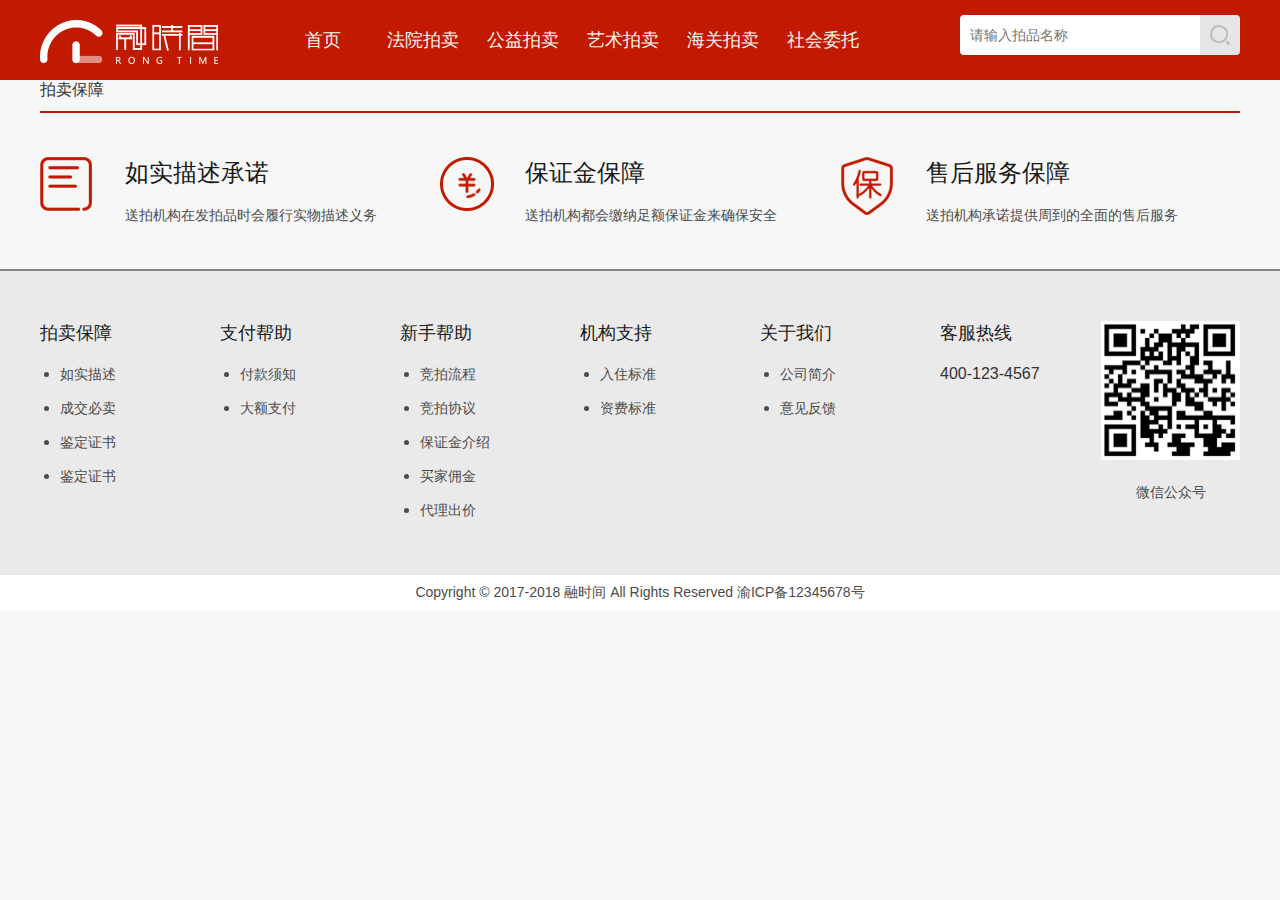
==== about.html @ 39fc0f84 "剩下最后两个页面" ====
<!DOCTYPE html>
<html lang="en">
<head>
    <meta charset="UTF-8">
    <title>列表页</title>
    <link href="./css/common.css" type="text/css" rel="stylesheet">
    <link href="./css/pc.css" type="text/css" rel="stylesheet">
    <script type="text/javascript" src="js/jquery.js"></script>
    <script type="text/javascript" src="js/pc.js"></script>
</head>
<body>
<!--顶部菜单-->
<div class="index-top">
    <div class="ke-grid">
        <div class="logo">
            <img src="img/logo.png">
        </div>
        <ul class="menu">
            <li>
                <a href="">首页</a>
            </li>
            <li>
                <a href="">法院拍卖</a>
            </li>
            <li>
                <a href="">公益拍卖</a>
            </li>
            <li>
                <a href="">艺术拍卖</a>
            </li>
            <li>
                <a href="">海关拍卖</a>
            </li>
            <li>
                <a href="">社会委托</a>
            </li>
        </ul>
        <div class="search ">
            <input placeholder="请输入拍品名称"><button class="ke-btn"></button>
        </div>
    </div>
</div>
<!--关于我们-->
<div class="ke-grid about-min clearfix">
    <ul class="about-left">
       <li class="active">
           <span>拍卖保障</span>
       </li>
    </ul>
</div>
<!--foot底部-->
<div class="ke-grid">
    <ul class="goods-sure">
        <li class="clearfix">
            <img src="img/3.png">
            <div class="goods-desc">
                <h3>如实描述承诺</h3>
                <P>送拍机构在发拍品时会履行实物描述义务</P>
            </div>
        </li>
        <li class="clearfix">
            <img src="img/2.png">
            <div class="goods-desc">
                <h3>保证金保障</h3>
                <P>送拍机构都会缴纳足额保证金来确保安全</P>
            </div>
        </li>
        <li class="clearfix">
            <img src="img/4.png">
            <div class="goods-desc">
                <h3>售后服务保障</h3>
                <P>送拍机构承诺提供周到的全面的售后服务</P>
            </div>
        </li>
    </ul>
</div>
<div class="foot">
    <div class="ke-grid foot-min">
        <ul class="foot-list clearfix">
            <li class="foot-item">
                <h3>拍卖保障</h3>
                <ul>
                    <li>
                        <a href="">如实描述</a>
                    </li>
                    <li>
                        <a href="">成交必卖</a>
                    </li>
                    <li>
                        <a href="">鉴定证书</a>
                    </li>
                    <li>
                        <a href="">鉴定证书</a>
                    </li>
                </ul>
            </li>
            <li class="foot-item">
                <h3>支付帮助</h3>
                <ul>
                    <li>
                        <a href="">付款须知</a>
                    </li>
                    <li>
                        <a href="">大额支付</a>
                    </li>
                </ul>
            </li>
            <li class="foot-item">
                <h3>新手帮助</h3>
                <ul>
                    <li>
                        <a href="">竞拍流程</a>
                    </li>
                    <li>
                        <a href="">竞拍协议</a>
                    </li>
                    <li>
                        <a href="">保证金介绍</a>
                    </li>
                    <li>
                        <a href="">买家佣金</a>
                    </li>
                    <li>
                        <a href="">代理出价</a>
                    </li>

                </ul>
            </li>
            <li class="foot-item">
                <h3>机构支持</h3>
                <ul>
                    <li>
                        <a href="">入住标准</a>
                    </li>
                    <li>
                        <a href="">资费标准</a>
                    </li>
                </ul>
            </li>
            <li class="foot-item">
                <h3>关于我们</h3>
                <ul>
                    <li>
                        <a href="">公司简介</a>
                    </li>
                    <li>
                        <a href="">意见反馈</a>
                    </li>
                </ul>
            </li>
            <li class="foot-item">
                <h3>客服热线</h3>
                <p>400-123-4567</p>
            </li>
        </ul>
        <div class="ecode">
            <img src="img/ecode.png">
            <p>微信公众号</p>
        </div>
    </div>
    <div class="foot-massage">
        Copyright © 2017-2018 融时间 All Rights Reserved 渝ICP备12345678号
    </div>
</div>
</body>
</html>
---- css/common.css ----
html, body, div, span, applet, object, iframe, h1, h2, h3, h4, h5, h6, p, blockquote, pre,
a, abbr, acronym, address, big, cite, code, del, dfn, em, img, ins, kbd, q, s, samp,
small, strike, strong, sub, sup, tt, var, b, u, i, center, dl, dt, dd, ol, ul, li,
fieldset, form, label, legend, table, caption, tbody, tfoot, thead, tr, th, td,
article, aside, canvas, details, figcaption, figure, footer, header, hgroup, menu, nav, section, summary,
time, mark, audio, video, input,button  {
    margin: 0;
    padding: 0;
    border: none;
    outline: 0;
    font-size: 100%;
    font: inherit;
    vertical-align: baseline;
    /*//-webkit-tap-highlight-color:rgba(255,255,255,0.2); //屏蔽点击元素时出现的阴影*/
    /*-webkit-appearance:none; //屏蔽输入框内阴影*/
}
html, body, form, fieldset, p, div, h1, h2, h3, h4, h5, h6 {
    -webkit-text-size-adjust: none;
}
article, aside, details, figcaption, figure, footer, header, hgroup, menu, nav, section {
    display: block;
}

body {
    font-family: "microsoft yahei","Helvetica Neue", Helvetica, STHeiti, sans-serif;;
    color: #333;
}

ol, ul {
    list-style: none;
}

blockquote, q {
    quotes: none;
}

blockquote:before, blockquote:after, q:before, q:after {
    content: '';
    content: none;
}

ins {
    text-decoration: none;
}

del {
    text-decoration: line-through;
}

table {
    border-collapse: collapse;
    border-spacing: 0;
}
a{
    text-decoration: none;
    color: #000;
    -webkit-tap-highlight-color: rgba(0,0,0,0);
}
button{
    border: none;
    outline: 0 none;
}
.clearfix:after {
    clear: both;
}
.clearfix:before, .clearfix:after {
    display: table;
    content: "";
    line-height: 0;
}
body {
    min-width: 320px;
}
.hide{
    display: none !important;
}
.fl{
    float: left;
}
.fr{
    float: right;
}
.over{
    overflow: hidden;
    white-space: nowrap;
    text-overflow: ellipsis;
}
.over-two{
    display: -webkit-box;
    -webkit-line-clamp: 2;
    -webkit-box-orient: vertical;
    overflow: hidden;
    text-overflow: ellipsis;
}
.f-box{
    display: -webkit-box;
    display: -moz-box;
    display: -webkit-flex;
    display: flex;
}
.flex-item {
    display: block;
    -webkit-box-flex: 1;
    -moz-box-flex: 1;
    -webkit-flex: 1;
    -ms-flex: 1;
    flex: 1;
    min-width: 1px;
}
.ke-grid {
    width: 1200px;
    margin: 0 auto;
}
---- css/pc.css ----
body{
    background: #f7f7f7;
}
.index-top{
    width: 100%;
    height: 80px;
    background: #c21a00;
    min-width: 1200px;
}
.index-top .ke-grid{
    height: 100%;
}
.logo, .menu, .search{
    display: inline-block;
    font-size: 0;
    height: 80px;
    float: left;
    line-height: 80px;
}
.logo{
    margin-right: 55px;
}
.logo img{
    margin-top: 20px;
    display: block;
    height: 44px;
    width: 178px;
}
.menu{
    font-size: 0;
    height: 100%;
    line-height: 100%;
}
.menu li{
    display: inline-block;
    width: 100px;
}
.menu li a{
    display: block;
    color: #f5f5f5;
    font-size: 18px;
    text-align: center;
    height: 80px;
    line-height: 80px;
}
.search{
    float: right;
}
.search input{
    width: 220px;
    height: 20px;
    line-height: 20px;
    border-radius: 4px 0 0 4px;
    border: none;
    color: #999999;
    font-size: 14px;
    padding: 10px;
}
.search button{
    width: 40px;
    height: 40px;
    padding: 10px 0;
    border-radius: 0 4px 4px 0;
    float: right;
    margin-top: 15px;
    border: none;
    background: url("../img/search.png") center no-repeat  #e6e6e6;
    background-size: 20px 20px;
}
.list-choose{
    margin: 20px auto;
    border: 1px solid #f0f0f0;
    overflow: hidden;
    border-radius: 4px;
    background: #fafafa;
}
.list-item{
    border-bottom: 1px solid #f0f0f0;
}
.list-item .item-left{
    width: 130px;
    height: 50px;
    text-align: center;
    font-size: 14px;
    color: #808080;
    background: #fafafa;
    line-height: 50px;
    float: left;
}
.item-right{
    width: 1069px;
    background: #fff;
    float: right;
    border-left: 1px solid #f0f0f0;
}
.item-right li{
    display: inline-block;
    margin-left: 25px;
}
.item-right li a{
    cursor: pointer;
    display: block;
    width: 100%;
    height: 24px;
    color: #808080;
    font-size: 14px;
    line-height: 26px;
    padding: 5px 10px;
    text-align: center;
    border-radius: 4px;
    margin: 7px 0;
}
.item-right .active{
    background:#c21a00;
    color: #fff;
}
.list-min{
    margin-right: -20px;
}
.list-min-item{
    padding: 20px;
    background: #fff;
    width: 550px;
    margin: 0 20px 20px 0;
    float: left;
    border-radius: 4px;
}
.list-min-item img{
    width: 205px;
    height: 155px;
    float: left;
}
.list-min-desc{
    padding-left: 225px;
}
.list-min-desc .title{
    color:#1a1a1a;
    font-size: 20px;
    height: 47px;
    overflow: hidden;
    line-height: 25px;
}
.list-pic .pic em{
    font-size: 36px;
    color: #c21a00;
}
.list-pic .pic i{
     color: #c21a00;
 }
.list-pic .pic {
   margin-top: 27px;
}
.list-pic .time {
    margin-top: 22px;
}
.list-pic {
    font-size: 14px;
    color: #4c4c4c;
}
.goods-sure li{
    width: 33%;
    font-size: 0;
    display: inline-block;
}
.goods-sure li img{
    display: block;
    float: left;
}
.goods-desc{
    padding-left: 85px;
}
.goods-desc h3{
    font-size: 24px;
    color: #1a1a1a;
}
.goods-desc p{
    font-size: 14px;
    margin-top: 18px;
    color: #4c4c4c;
}
.goods-sure{
    margin-top: 10px;
    border-top:2px solid  #c21a00;
    padding: 44px 0;
}
.foot{
    background: #eaeaea;
    border-top: 2px solid #848484;
    width: 100%;
    min-width: 1200px;
    padding: 50px 0 0 0;
}
.foot-massage{
    font-size: 14px;
    color: #4c4c4c;
    text-align: center;
    width: 100%;
    background: #ffffff;
    min-width: 1200px;
    height: 35px;
    line-height: 35px;
}
.foot-list .foot-item{
    width: 90px;
    display: block;
    float: left;
    margin-right: 90px;
}
.foot-list .foot-item h3{
    font-size: 18px;
    color: #1a1a1a;
    margin-bottom: 20px;
}
.foot-list .foot-item a{
    font-size: 14px;
    color: #4c4c4c;
    margin-bottom: 15px;
    display: block;
}
.foot-list{
    padding-bottom: 40px;
}
.foot-item ul{
    list-style: disc;
    padding-left: 20px;
    color: #4c4c4c;
}
.foot-item p{
    width: 106px;
}
.ecode{
    width: 139px;
    height: 139px;
    position: absolute;
    top: 0;
    right: 0;
}
.ecode img{
    width: 139px;
    height: 139px;
}
.ecode p{
    color: #4c4c4c;
    font-size: 14px;
    margin-top: 20px;
    text-align: center;
}
.foot-min{
    position: relative;
}
.slider .swiper-container img{
    width: 100%;
    min-width: 1200px;
    height: 386px;
}
.slider{
    width: 100%;
    min-width: 1200px;
    margin-bottom: 30px;
    position: relative;
}
.swiper-pagination-bullet-active{
    background:#c21a00!important;
}
.swiper-pagination-bullet{
    background:#fff;
}
.index-menu{
    position: absolute;
    left: 0;
    top: 0;
    width: 220px;
    background: #ab1700;
    z-index: 100;
    height: 386px;
    overflow: hidden;
}
.index-menu-p{
    position: relative;
}
.index-menu li{
    border-bottom: 1px solid #b42f1a;
}
.index-menu li a{
    display: block;
    padding: 0 20px;
    height: 42px;
    line-height: 42px;
}
.index-menu li a img{
    width: 20px;
    height: auto;
    float: left;
    margin-top: 15px;
}
.index-menu li a div{
    height: 42px;
    line-height: 42px;
    padding-left: 35px;
    color: #f5f5f5;
    font-size: 14px;
}
.index-menu li a div i{
    display: block;
    width: 6px;
    height: 12px;
    float: right;
    margin-top: 15px;
    background: url("../img/go.png") no-repeat center;
}
.index-biao{
    margin: 30px auto 20px auto;
    border-bottom: 2px solid #c21a00;
}
.index-biao img{
    height: 30px;
    margin-bottom: 15px;
}
.index-top .active{
    background: #ab1700;
}
.court-home{
    margin: 30px auto;
}
.court-home img{
    height: 100px;
    width: 100px;
    display: block;
    border-radius: 50%;
    float: left;
}
.court-home .court-desc{
    padding-left: 127px;
}
.court-home .court-desc h2{
    font-size: 18px;
    color: #1a1a1a;
    margin: 25px 0;
}
.court-home .court-desc p{
    font-size: 12px;
    color: #666;
}
.court-home .court-desc i{
    display: block;
    width: 20px;
    height: 15px;
    background: url("../img/paper.png") center no-repeat;
    background-size: 13px auto;
    float: left;
    margin-right: 5px;
}
.court-url{
    height: 48px;
    line-height: 48px;
    border-radius: 4px;
    border: 1px solid #f0f0f0;
    background: #fff;
}
.court-url li{
    width: 120px;
    display: inline-block;
    height: 100%;
    text-align: center;
}
.court-url li a{
    font-size: 12px;
    color: #4c4c4c;
}
.court-url .active{
    color: #c21a00;
    border-bottom: 2px solid #c21a00;
}
.notice-item{
    background: #fff;
    width: 590px;
    float: left;
    border-radius: 4px;
    border: 1px solid #f0f0f0;
    margin: 20px 20px 0 0;
}
.notice-item h3{
    color: #333;
    font-size: 18px;
    padding: 20px;
    border-bottom: 1px solid #f0f0f0;
}
.notice-desc{
    padding: 20px;
    position: relative;
}
.notice-desc p{
    font-size: 14px;
    color: #666;
    padding: 10px 0;
}
.notice-desc .more{
    color: #008dcf;
    font-size: 14px;
    position: absolute;
    right: 20px;
    bottom: 30px;
}
.notice-list{
    margin-right: -24px;
    margin-bottom: 30px;
}
.detial-min h1{
    font-size: 22px;
    color: #333;
    text-align: center;
    margin: 50px 0 40px 0;
}
.detail-time{
    text-align: center;
    font-size: 14px;
    color: #666666;
    padding-bottom: 40px;
    border-bottom: 1px solid #f0f0f0;
}
.detail-time p{
    display: inline-block;
    margin-right: 30px;
}
.center-min{
    padding-bottom: 100px;
}
.center-min p{
    margin-top: 20px;
    color: #333333;
    font-size: 14px;
    line-height: 25px;
    text-indent: 30px;
}
.abc{
    height: 55px;
    background: #fff;
    margin: 20px auto;
}
.abc span{
    font-size: 16px;
    color: #808080;
    padding: 20px;
    float: left;
    height: 16px;
    line-height: 16px;
}
.abc ul li{
    display: inline-block;
    line-height: 40px;
    width: 37px;
    height: 40px;
    text-align: center;
    font-size: 0;
}
.abc-list{
    width: 1080px;
    float: left;
    margin-top: 7px;
}
.abc ul li a{
    font-size: 16px;
    color: #333;
    display: block;
}
.abc-list .active{
    background: #c21a00;
    color: #fff;
    border-radius: 5px;
}
.abc-list .active a{
    color: #fff;
}
.city-abc{
    padding: 5px 20px;
    height: 40px;
    background: #fff;
}
.city-abc span{
    display: block;
    float: left;
    width: 64px;
    height: 40px;
    text-align: center;
    background: #c21a00;
    font-size: 16px;
    color: #fff;
    border-radius: 4px;
    line-height: 40px;
    margin-right: 20px;
}
.city-name{
    line-height: 40px;
}
.city-name li{
    font-size: 16px;
    color: #333;
    display: inline-block;
}
.city-item{
    background: #f2f2f2;
    padding: 20px;
}
.city-item li{
    padding: 5px 0;
    border-bottom: 1px #d9d9d9 dashed;
}
.city-item span{
    font-size: 14px;
    color: #808080;
    display: inline-block;
    margin-right: 25px;
}
.city-item a{
    color: #333333;
    font-size: 14px;
    display: inline-block;
    margin-right: 50px;
    padding: 15px 0;
}
.city-list{
    margin-bottom: 20px;
}
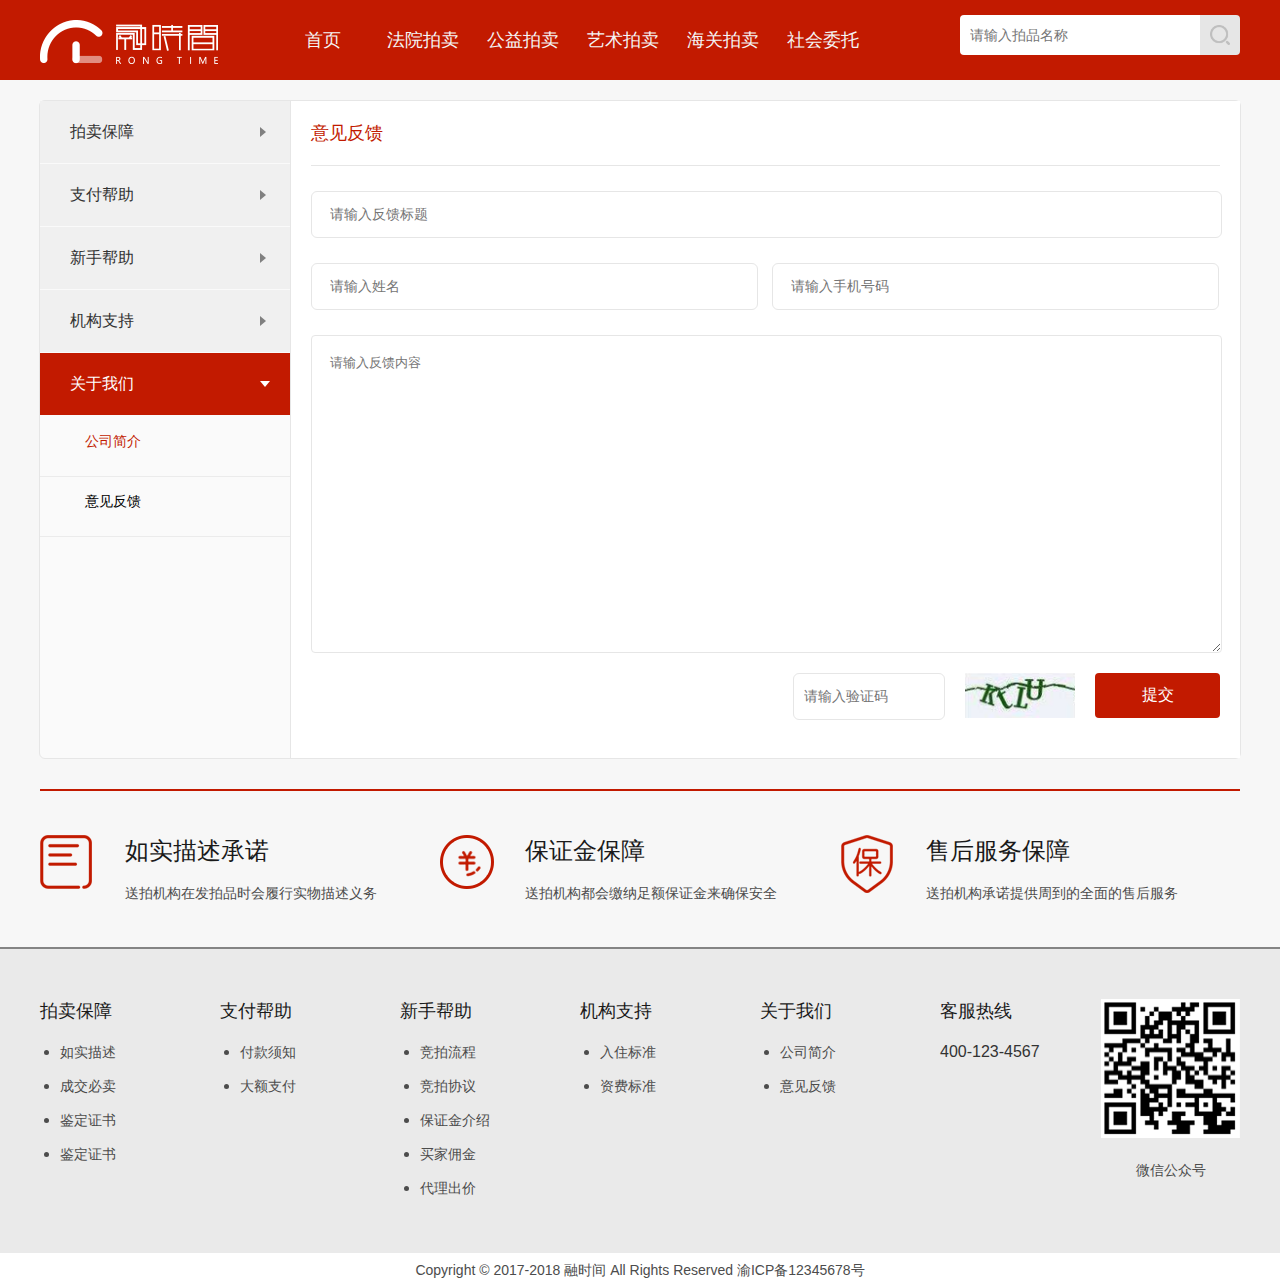
==== commit 17ad3498: "end" ====
--- a/about.html
+++ b/about.html
@@ -43,10 +43,51 @@
 <!--关于我们-->
 <div class="ke-grid about-min clearfix">
     <ul class="about-left">
-       <li class="active">
-           <span>拍卖保障</span>
+       <li>
+           <span class="first-menu">拍卖保障</span>
        </li>
+        <li>
+            <span class="first-menu">支付帮助</span>
+            <ul class="secend-menu">
+                <li>
+                    <a class="link-active" href="">付款须知</a>
+                </li>
+                <li>
+                    <a href="">大额支付</a>
+                </li>
+            </ul>
+        </li>
+        <li>
+            <span class="first-menu">新手帮助</span>
+        </li>
+        <li>
+            <span class="first-menu">机构支持</span>
+        </li>
+        <li class="active">
+            <span class="first-menu">关于我们</span>
+            <ul class="secend-menu">
+                <li>
+                    <a class="link-active" href="">公司简介</a>
+                </li>
+                <li>
+                    <a href="">意见反馈</a>
+                </li>
+            </ul>
+        </li>
+
     </ul>
+    <div class="page-word">
+        <h1>意见反馈</h1>
+        <form>
+            <input class="feedback-title" placeholder="请输入反馈标题" />
+            <input class="feedback-name" placeholder="请输入姓名">
+            <input class="feedback-phone" placeholder="请输入手机号码">
+            <textarea class="feedback-word" placeholder="请输入反馈内容"></textarea>
+            <button class="feedback-button">提交</button>
+            <img class="feedback-image" src="img/image.png">
+            <input class="feedback-code" placeholder="请输入验证码">
+        </form>
+    </div>
 </div>
 <!--foot底部-->
 <div class="ke-grid">
--- a/css/pc.css
+++ b/css/pc.css
@@ -448,7 +448,7 @@
 .abc ul li{
     display: inline-block;
     line-height: 40px;
-    width: 37px;
+    width: 36px;
     height: 40px;
     text-align: center;
     font-size: 0;
@@ -520,4 +520,130 @@
 }
 .city-list{
     margin-bottom: 20px;
+}
+.about-min{
+    margin: 20px auto 30px auto;
+    border-radius: 6px;
+    border: 1px solid #e6e6e6;
+    background: #fafafa;
+}
+.about-left{
+    width: 250px;
+    float: left;
+}
+.about-left .first-menu{
+    height: 20px;
+    padding: 21px 30px;
+    display: block;
+    background: url("../img/left.png")  #f0f0f0 220px center no-repeat;
+    border-bottom: 1px solid #fafafa;
+}
+.about-left .active .first-menu{
+    background: url("../img/down.png")  #c21a00 220px center no-repeat;
+    color: #fff;
+}
+.secend-menu li{
+    line-height: 50px;
+    height: 60px;
+    color: #c21a00;
+    font-size: 14px;
+}
+.secend-menu li a{
+    display: block;
+    padding-left: 45px;
+    border-bottom: 1px solid #ebebeb;
+    height: 100%;
+}
+.link-active{
+    color: #c21a00;
+}
+.secend-menu{
+    display: none;
+}
+.about-left .active .secend-menu{
+    display: block;
+}
+.page-word{
+    padding: 20px;
+    background: #fff;
+    width: 909px;
+    float: right;
+    border-left: 1px solid #e6e6e6;
+    min-height: 500px;
+}
+.page-word h1{
+    font-size: 18px;
+    color: #c21a00;
+    padding-bottom: 20px;
+    border-bottom: 1px solid #e6e6e6;
+}
+.page-message span{
+    font-size: 18px;
+    display: block;
+    margin: 20px 0 25px 0;
+    color: #333333;
+}
+.page-message p{
+    font-size: 14px;
+    color: #333333;
+    line-height: 25px;
+}
+.page-message{
+    margin-bottom: 30px;
+}
+.page-word input{
+    border: 1px solid #e6e6e6;
+    border-radius: 6px;
+    color: #a6a6a6;
+    height: 45px;
+    line-height: 45px;
+    font-size: 14px;
+    margin-top: 25px;
+    display: block;
+}
+.feedback-title{
+    width: 96%;
+    padding: 0 2%;
+}
+.feedback-name{
+    margin-right: 1%;
+}
+.feedback-name , .feedback-phone{
+    width: 45%;
+    padding: 0 2%;
+    display: inline-block!important;
+}
+.feedback-word{
+    display: block;
+    border: 1px solid #e6e6e6;
+    color: #a6a6a6;
+    width: 96%;
+    padding: 2%;
+    height: 280px;
+    border-radius: 4px;
+    outline:none;
+    margin-top: 25px;
+}
+.feedback-button{
+    width: 125px;
+    height: 45px;
+    border-radius: 4px;
+    color: #fff;
+    font-size: 16px;
+    display: block;
+    float: right;
+    margin-top: 20px;
+    background: #c21a00;
+}
+.feedback-code{
+    width: 130px;
+    float: right;
+    margin-top: 20px!important;
+    padding: 0 10px;
+}
+.feedback-image{
+    width: 110px;
+    height: 45px;
+    margin: 20px;
+    float: right;
 }